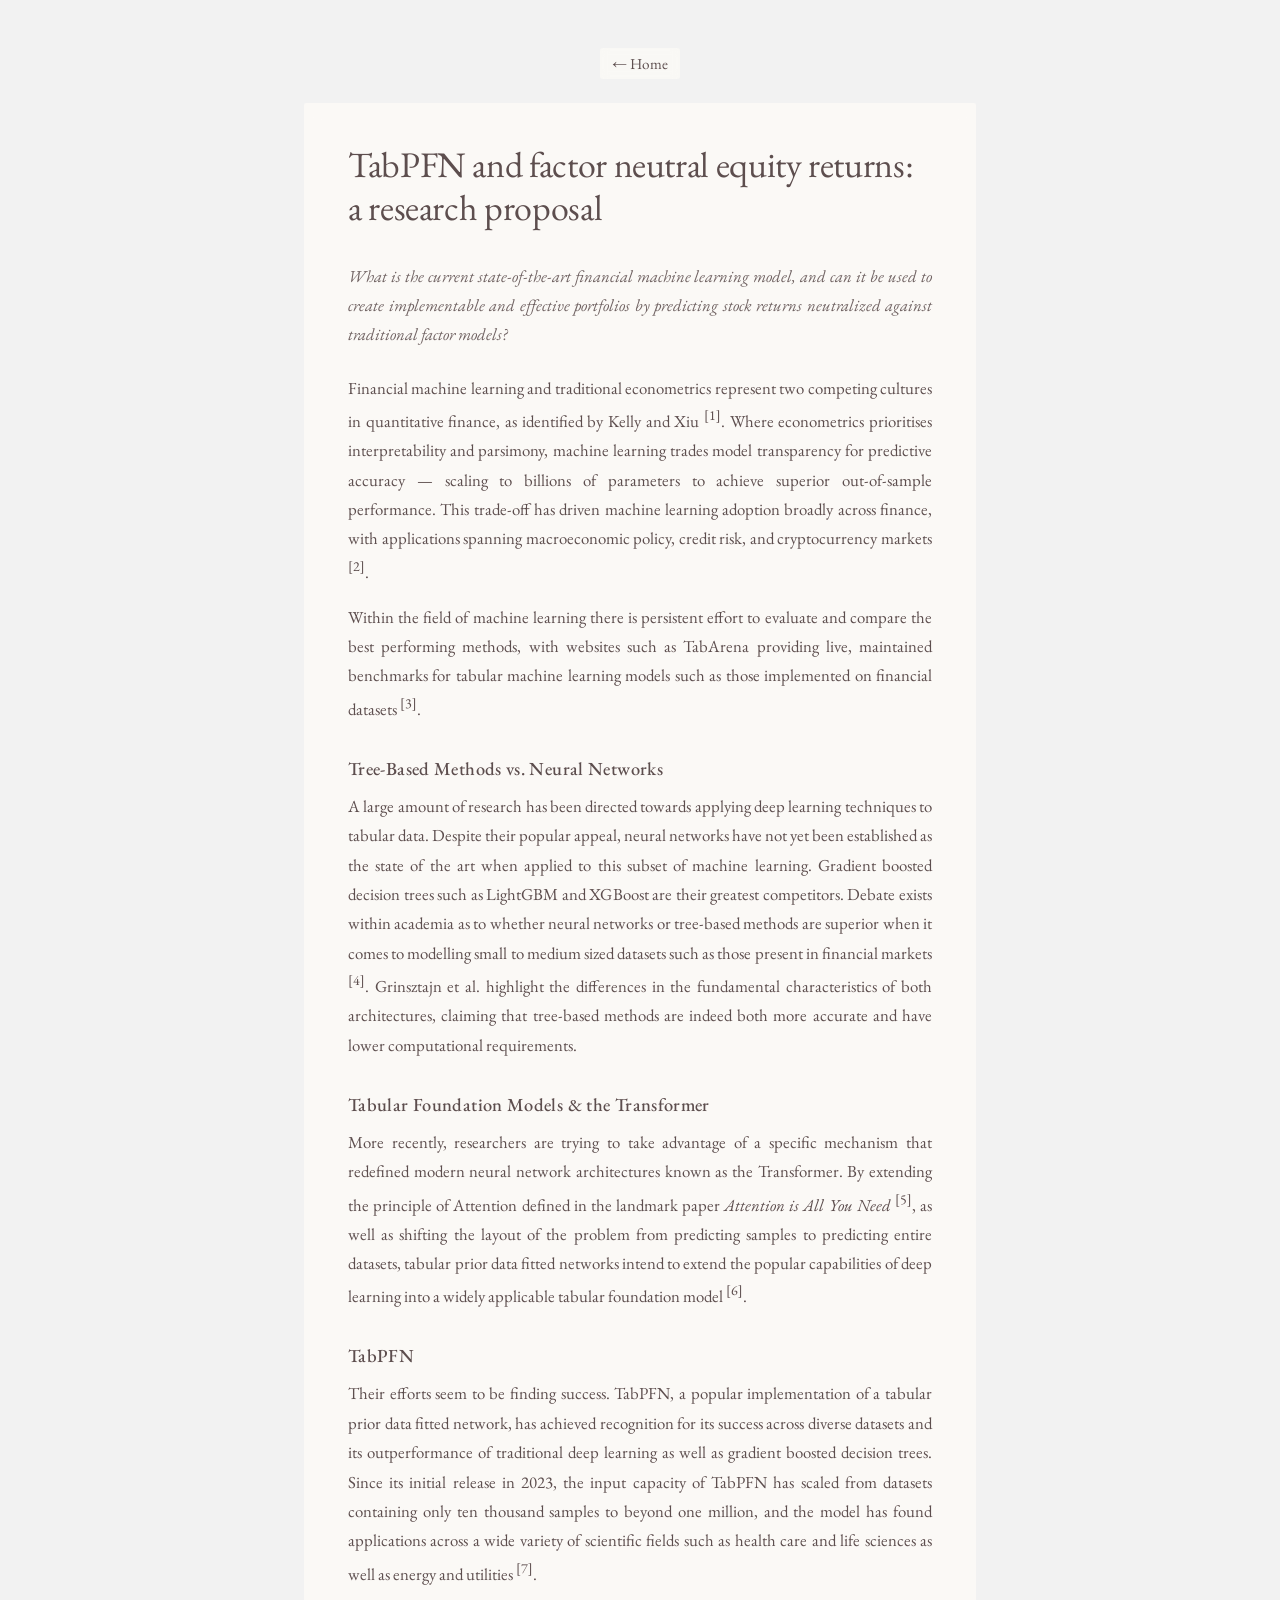
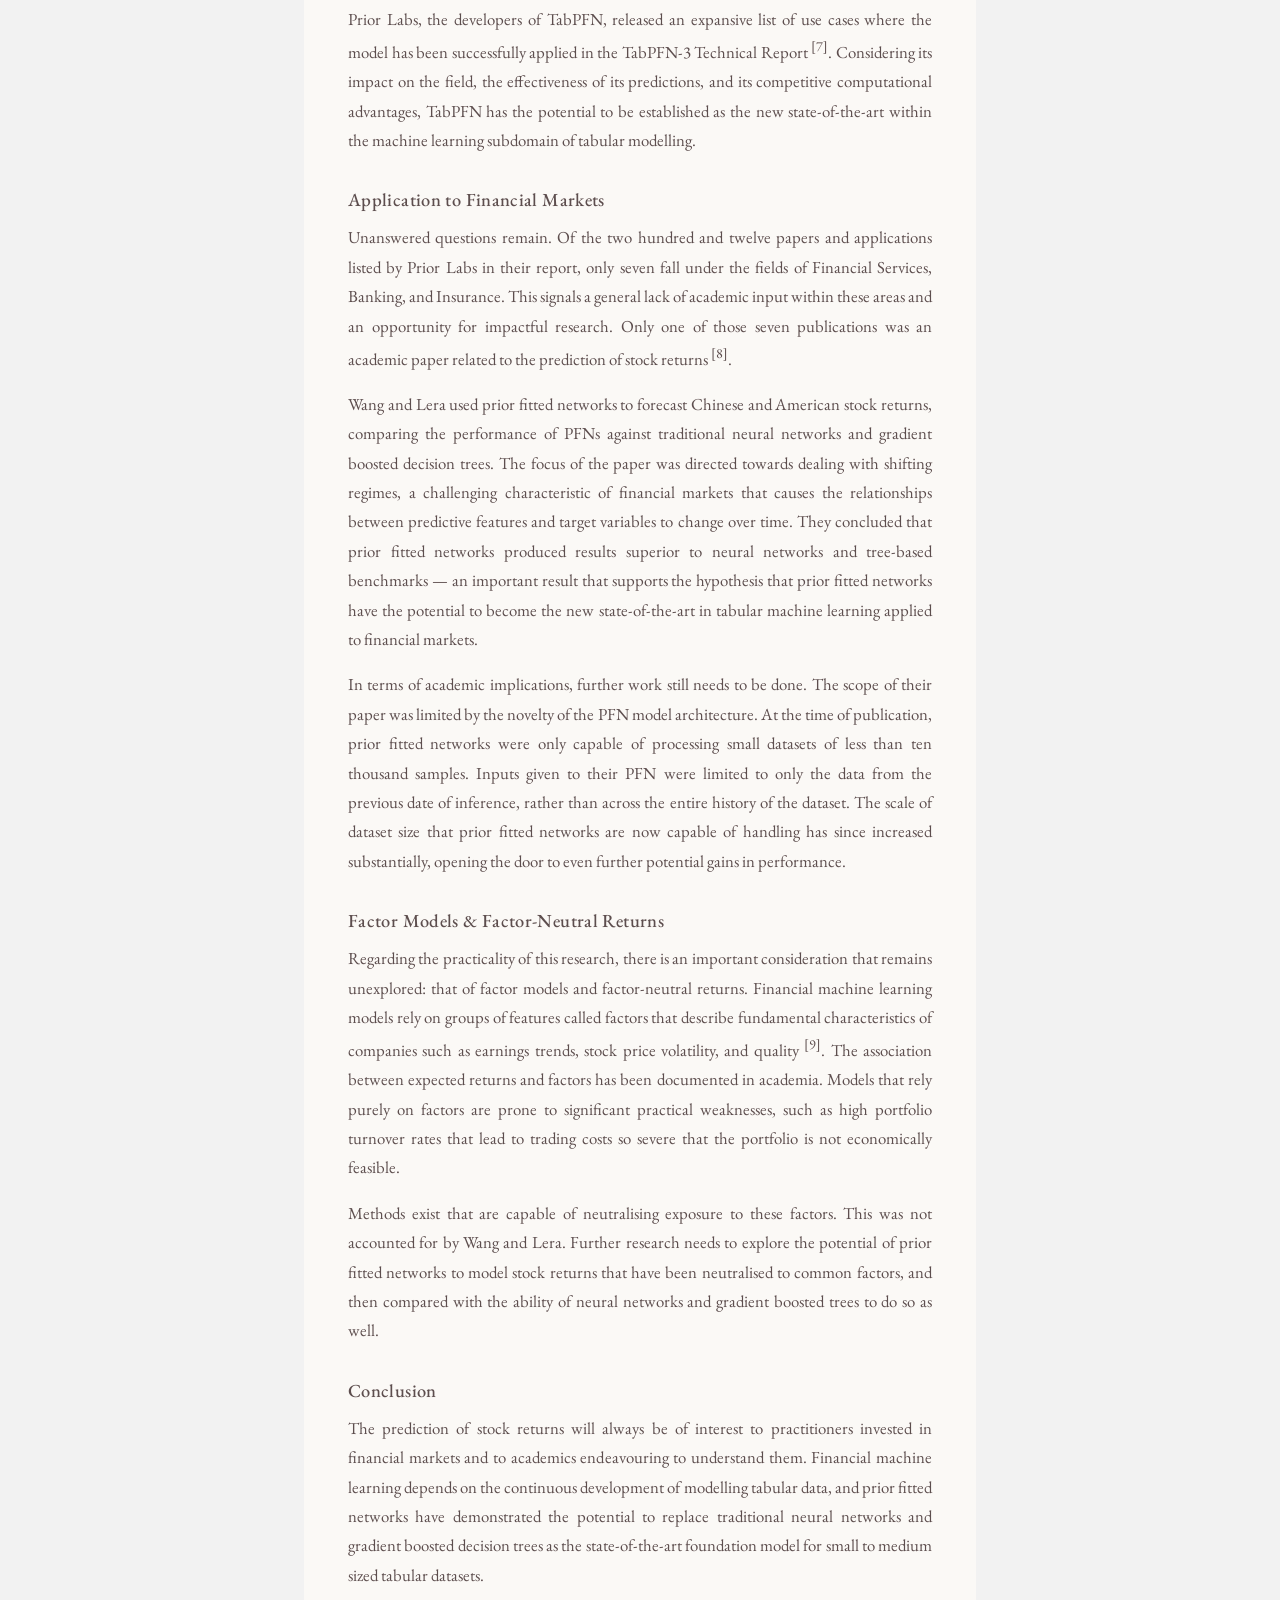
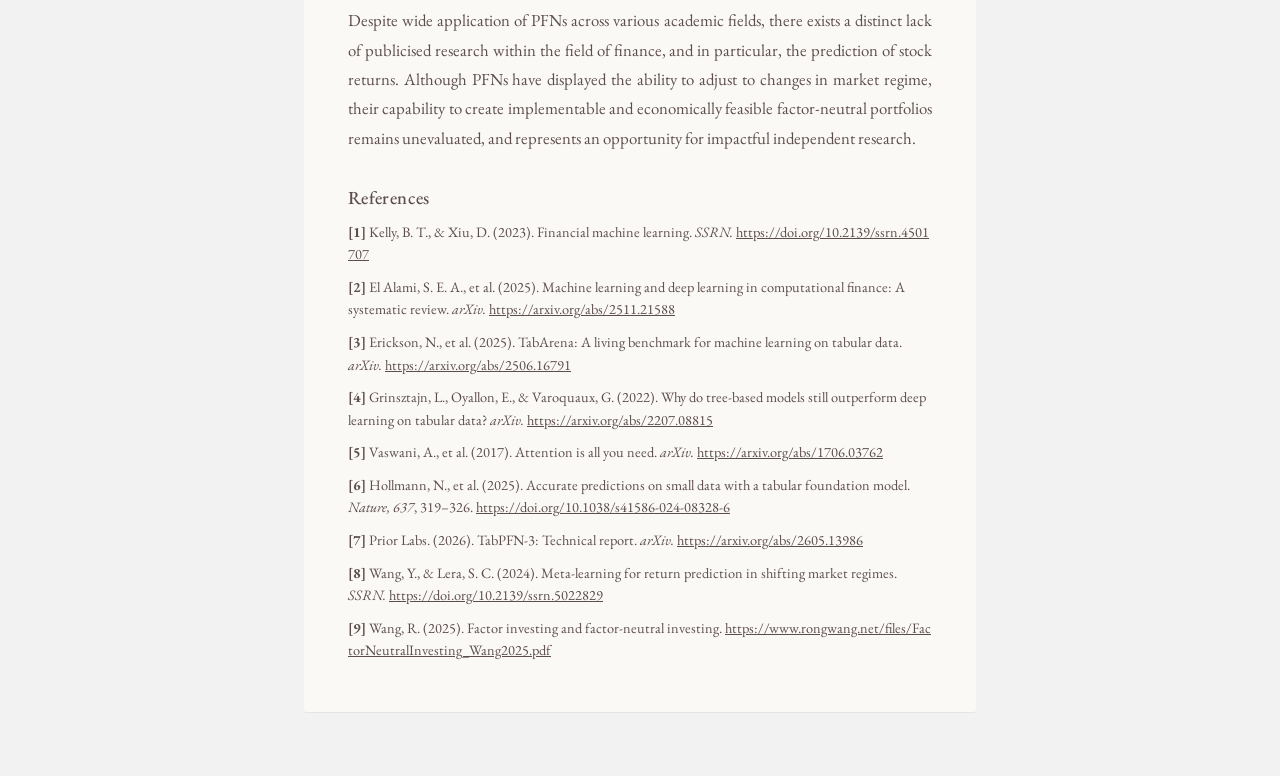
==== posts/tabpfn-factor-neutral-equity-returns.html @ 18696118 "Add personal website with two essays and bkg3 background" ====
<!DOCTYPE html>
<html lang="en">
<head>
  <meta charset="UTF-8">
  <meta name="viewport" content="width=device-width, initial-scale=1">
  <meta name="description" content="TabPFN and factor neutral equity returns: a research proposal by Michael Walker Copeman">
  <title>TabPFN and factor neutral equity returns — Michael Walker Copeman</title>
  <link rel="preconnect" href="https://fonts.googleapis.com">
  <link rel="preconnect" href="https://fonts.gstatic.com" crossorigin>
  <link href="https://fonts.googleapis.com/css2?family=EB+Garamond:ital,wght@0,400;0,500&display=swap" rel="stylesheet">
  <link rel="stylesheet" href="../styles.css">
</head>
<body>
  <div class="article-wrap">
    <a class="back-link" href="../index.html">← Home</a>
    <article class="article">
      <h1>TabPFN and factor neutral equity returns: a research proposal</h1>

      <p class="lede">What is the current state-of-the-art financial machine learning model, and can it be used to create implementable and effective portfolios by predicting stock returns neutralized against traditional factor models?</p>

      <p>Financial machine learning and traditional econometrics represent two competing cultures in quantitative finance, as identified by Kelly and Xiu <sup>[1]</sup>. Where econometrics prioritises interpretability and parsimony, machine learning trades model transparency for predictive accuracy — scaling to billions of parameters to achieve superior out-of-sample performance. This trade-off has driven machine learning adoption broadly across finance, with applications spanning macroeconomic policy, credit risk, and cryptocurrency markets <sup>[2]</sup>.</p>

      <p>Within the field of machine learning there is persistent effort to evaluate and compare the best performing methods, with websites such as TabArena providing live, maintained benchmarks for tabular machine learning models such as those implemented on financial datasets <sup>[3]</sup>.</p>

      <h2>Tree-Based Methods vs. Neural Networks</h2>

      <p>A large amount of research has been directed towards applying deep learning techniques to tabular data. Despite their popular appeal, neural networks have not yet been established as the state of the art when applied to this subset of machine learning. Gradient boosted decision trees such as LightGBM and XGBoost are their greatest competitors. Debate exists within academia as to whether neural networks or tree-based methods are superior when it comes to modelling small to medium sized datasets such as those present in financial markets <sup>[4]</sup>. Grinsztajn et al. highlight the differences in the fundamental characteristics of both architectures, claiming that tree-based methods are indeed both more accurate and have lower computational requirements.</p>

      <h2>Tabular Foundation Models &amp; the Transformer</h2>

      <p>More recently, researchers are trying to take advantage of a specific mechanism that redefined modern neural network architectures known as the Transformer. By extending the principle of Attention defined in the landmark paper <em>Attention is All You Need</em> <sup>[5]</sup>, as well as shifting the layout of the problem from predicting samples to predicting entire datasets, tabular prior data fitted networks intend to extend the popular capabilities of deep learning into a widely applicable tabular foundation model <sup>[6]</sup>.</p>

      <h2>TabPFN</h2>

      <p>Their efforts seem to be finding success. TabPFN, a popular implementation of a tabular prior data fitted network, has achieved recognition for its success across diverse datasets and its outperformance of traditional deep learning as well as gradient boosted decision trees. Since its initial release in 2023, the input capacity of TabPFN has scaled from datasets containing only ten thousand samples to beyond one million, and the model has found applications across a wide variety of scientific fields such as health care and life sciences as well as energy and utilities <sup>[7]</sup>.</p>

      <p>Prior Labs, the developers of TabPFN, released an expansive list of use cases where the model has been successfully applied in the TabPFN-3 Technical Report <sup>[7]</sup>. Considering its impact on the field, the effectiveness of its predictions, and its competitive computational advantages, TabPFN has the potential to be established as the new state-of-the-art within the machine learning subdomain of tabular modelling.</p>

      <h2>Application to Financial Markets</h2>

      <p>Unanswered questions remain. Of the two hundred and twelve papers and applications listed by Prior Labs in their report, only seven fall under the fields of Financial Services, Banking, and Insurance. This signals a general lack of academic input within these areas and an opportunity for impactful research. Only one of those seven publications was an academic paper related to the prediction of stock returns <sup>[8]</sup>.</p>

      <p>Wang and Lera used prior fitted networks to forecast Chinese and American stock returns, comparing the performance of PFNs against traditional neural networks and gradient boosted decision trees. The focus of the paper was directed towards dealing with shifting regimes, a challenging characteristic of financial markets that causes the relationships between predictive features and target variables to change over time. They concluded that prior fitted networks produced results superior to neural networks and tree-based benchmarks — an important result that supports the hypothesis that prior fitted networks have the potential to become the new state-of-the-art in tabular machine learning applied to financial markets.</p>

      <p>In terms of academic implications, further work still needs to be done. The scope of their paper was limited by the novelty of the PFN model architecture. At the time of publication, prior fitted networks were only capable of processing small datasets of less than ten thousand samples. Inputs given to their PFN were limited to only the data from the previous date of inference, rather than across the entire history of the dataset. The scale of dataset size that prior fitted networks are now capable of handling has since increased substantially, opening the door to even further potential gains in performance.</p>

      <h2>Factor Models &amp; Factor-Neutral Returns</h2>

      <p>Regarding the practicality of this research, there is an important consideration that remains unexplored: that of factor models and factor-neutral returns. Financial machine learning models rely on groups of features called factors that describe fundamental characteristics of companies such as earnings trends, stock price volatility, and quality <sup>[9]</sup>. The association between expected returns and factors has been documented in academia. Models that rely purely on factors are prone to significant practical weaknesses, such as high portfolio turnover rates that lead to trading costs so severe that the portfolio is not economically feasible.</p>

      <p>Methods exist that are capable of neutralising exposure to these factors. This was not accounted for by Wang and Lera. Further research needs to explore the potential of prior fitted networks to model stock returns that have been neutralised to common factors, and then compared with the ability of neural networks and gradient boosted trees to do so as well.</p>

      <h2>Conclusion</h2>

      <p>The prediction of stock returns will always be of interest to practitioners invested in financial markets and to academics endeavouring to understand them. Financial machine learning depends on the continuous development of modelling tabular data, and prior fitted networks have demonstrated the potential to replace traditional neural networks and gradient boosted decision trees as the state-of-the-art foundation model for small to medium sized tabular datasets.</p>

      <p>Despite wide application of PFNs across various academic fields, there exists a distinct lack of publicised research within the field of finance, and in particular, the prediction of stock returns. Although PFNs have displayed the ability to adjust to changes in market regime, their capability to create implementable and economically feasible factor-neutral portfolios remains unevaluated, and represents an opportunity for impactful independent research.</p>

      <h2>References</h2>

      <div class="references">
        <p><strong>[1]</strong> Kelly, B. T., &amp; Xiu, D. (2023). Financial machine learning. <em>SSRN.</em> <a href="https://doi.org/10.2139/ssrn.4501707">https://doi.org/10.2139/ssrn.4501707</a></p>
        <p><strong>[2]</strong> El Alami, S. E. A., et al. (2025). Machine learning and deep learning in computational finance: A systematic review. <em>arXiv.</em> <a href="https://arxiv.org/abs/2511.21588">https://arxiv.org/abs/2511.21588</a></p>
        <p><strong>[3]</strong> Erickson, N., et al. (2025). TabArena: A living benchmark for machine learning on tabular data. <em>arXiv.</em> <a href="https://arxiv.org/abs/2506.16791">https://arxiv.org/abs/2506.16791</a></p>
        <p><strong>[4]</strong> Grinsztajn, L., Oyallon, E., &amp; Varoquaux, G. (2022). Why do tree-based models still outperform deep learning on tabular data? <em>arXiv.</em> <a href="https://arxiv.org/abs/2207.08815">https://arxiv.org/abs/2207.08815</a></p>
        <p><strong>[5]</strong> Vaswani, A., et al. (2017). Attention is all you need. <em>arXiv.</em> <a href="https://arxiv.org/abs/1706.03762">https://arxiv.org/abs/1706.03762</a></p>
        <p><strong>[6]</strong> Hollmann, N., et al. (2025). Accurate predictions on small data with a tabular foundation model. <em>Nature, 637</em>, 319–326. <a href="https://doi.org/10.1038/s41586-024-08328-6">https://doi.org/10.1038/s41586-024-08328-6</a></p>
        <p><strong>[7]</strong> Prior Labs. (2026). TabPFN-3: Technical report. <em>arXiv.</em> <a href="https://arxiv.org/abs/2605.13986">https://arxiv.org/abs/2605.13986</a></p>
        <p><strong>[8]</strong> Wang, Y., &amp; Lera, S. C. (2024). Meta-learning for return prediction in shifting market regimes. <em>SSRN.</em> <a href="https://doi.org/10.2139/ssrn.5022829">https://doi.org/10.2139/ssrn.5022829</a></p>
        <p><strong>[9]</strong> Wang, R. (2025). Factor investing and factor-neutral investing. <a href="https://www.rongwang.net/files/FactorNeutralInvesting_Wang2025.pdf">https://www.rongwang.net/files/FactorNeutralInvesting_Wang2025.pdf</a></p>
      </div>
    </article>
  </div>

</body>
</html>
---- styles.css ----
:root {
  --ink: #5d4e4e;
  --accent: #ff9a75;
  --paper: rgba(252, 250, 247, 0.92);
  --paper-soft: rgba(252, 250, 247, 0.78);
}

*,
*::before,
*::after {
  box-sizing: border-box;
  margin: 0;
}

body {
  min-height: 100vh;
  color: var(--ink);
  font-family: 'EB Garamond', Georgia, 'Times New Roman', serif;
  -webkit-font-smoothing: antialiased;
  background: #f2f2f2 url('bkg3.png') no-repeat center center / cover fixed;
}

.btn {
  font-family: inherit;
  font-size: 1rem;
  padding: 0.5rem 1.125rem;
  border: 1px solid var(--ink);
  border-radius: 3px;
  background: var(--paper-soft);
  color: var(--ink);
  text-decoration: none;
  backdrop-filter: blur(4px);
  transition: background 0.15s ease, border-color 0.15s ease, color 0.15s ease;
}

.btn:hover {
  background: var(--accent);
  border-color: var(--accent);
  color: #fff;
}

.back-link {
  display: inline-block;
  font-size: 0.95rem;
  color: var(--ink);
  text-decoration: none;
  background: var(--paper-soft);
  padding: 0.35rem 0.75rem;
  border-radius: 3px;
  backdrop-filter: blur(4px);
  transition: color 0.15s ease, background 0.15s ease;
}

.back-link:hover {
  color: #fff;
  background: var(--accent);
}

/* Home */

.home {
  min-height: 100vh;
  display: flex;
  flex-direction: column;
  align-items: center;
  justify-content: flex-start;
  text-align: center;
  padding: 5rem 1.5rem 2.5rem;
  gap: 2rem;
}

.home h1 {
  font-size: clamp(3rem, 9vw, 5rem);
  font-weight: 400;
  line-height: 1.05;
  letter-spacing: -0.02em;
  color: var(--ink);
}

.home-nav {
  max-width: 36rem;
}

.home ol {
  list-style: decimal;
  list-style-position: inside;
  display: flex;
  flex-direction: column;
  gap: 1.25rem;
  padding: 0;
}

.home ol li {
  padding-left: 0;
}

.home ol li::marker {
  font-size: 1.2rem;
  color: var(--accent);
  font-weight: 500;
}

.home ol a {
  font-size: 1.25rem;
  line-height: 1.45;
  color: var(--ink);
  text-decoration: none;
  transition: color 0.15s ease;
}

.home ol a:hover {
  color: var(--accent);
  text-decoration: underline;
  text-underline-offset: 4px;
}

/* Articles */

.article-wrap {
  min-height: 100vh;
  max-width: 46rem;
  margin: 0 auto;
  padding: 3rem 2rem 4rem;
  text-align: center;
}

.article-wrap .back-link {
  margin-bottom: 1.5rem;
}

.article {
  background: var(--paper);
  padding: 2.5rem 2.75rem;
  border-radius: 2px;
  backdrop-filter: blur(8px);
  box-shadow: 0 1px 0 rgba(93, 78, 78, 0.08);
  text-align: left;
}

.article h1 {
  font-size: clamp(1.75rem, 4vw, 2.25rem);
  font-weight: 400;
  line-height: 1.2;
  letter-spacing: -0.01em;
  margin-bottom: 2rem;
  color: var(--ink);
}

.article h2 {
  font-size: 1.15rem;
  font-weight: 500;
  margin-top: 2rem;
  margin-bottom: 0.75rem;
  letter-spacing: 0.02em;
  color: var(--ink);
}

.article p {
  font-size: 1.05rem;
  line-height: 1.75;
  margin-bottom: 1rem;
  text-align: justify;
  color: var(--ink);
}

.article em {
  font-style: italic;
}

.article .lede {
  font-style: italic;
  opacity: 0.88;
  margin-bottom: 1.5rem;
}

.article .references p {
  font-size: 0.9rem;
  line-height: 1.55;
  text-align: left;
  margin-bottom: 0.65rem;
}

.article .references a {
  color: var(--ink);
  word-break: break-all;
}

.article .references a:hover {
  color: var(--accent);
}

@media (max-width: 600px) {
  .home {
    gap: 1.5rem;
    padding: 3.5rem 1.25rem 2rem;
  }

  .article-wrap {
    padding: 2rem 1.25rem 3rem;
  }

  .article {
    padding: 1.75rem 1.5rem;
  }
}
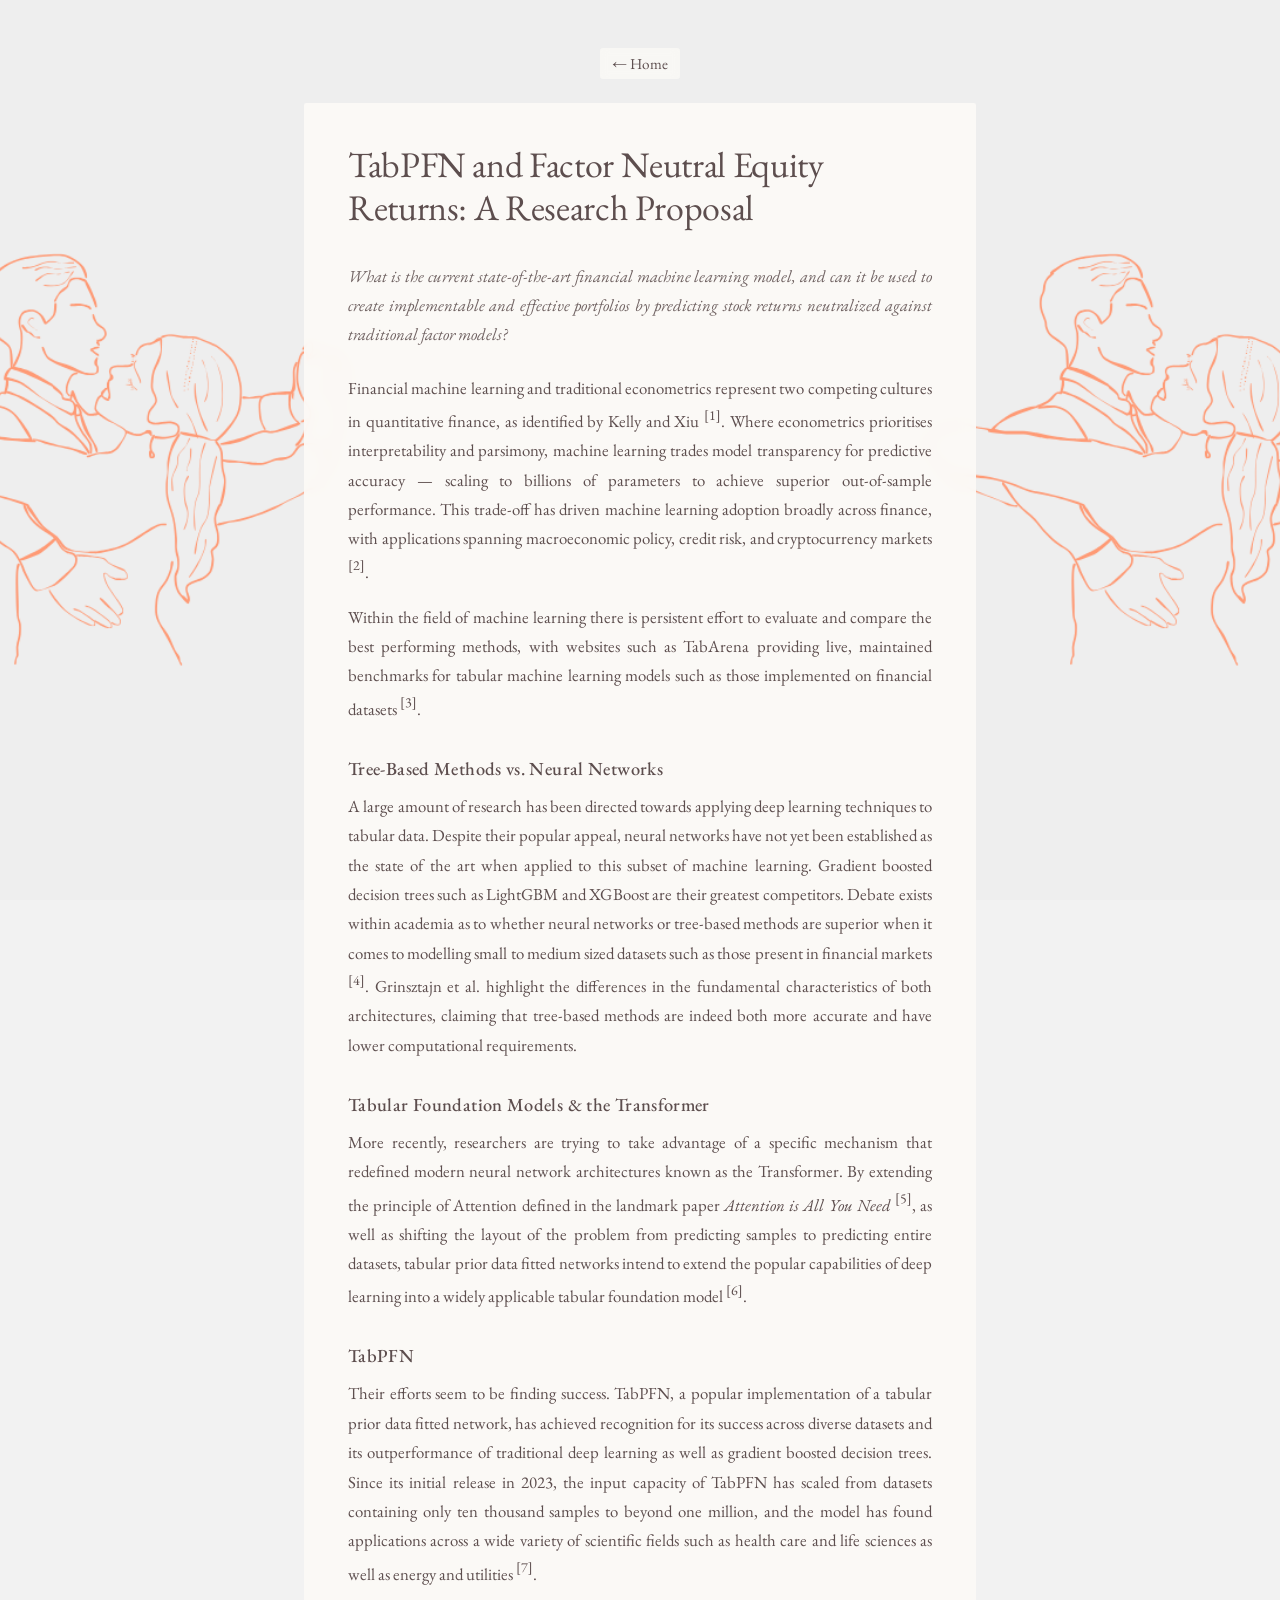
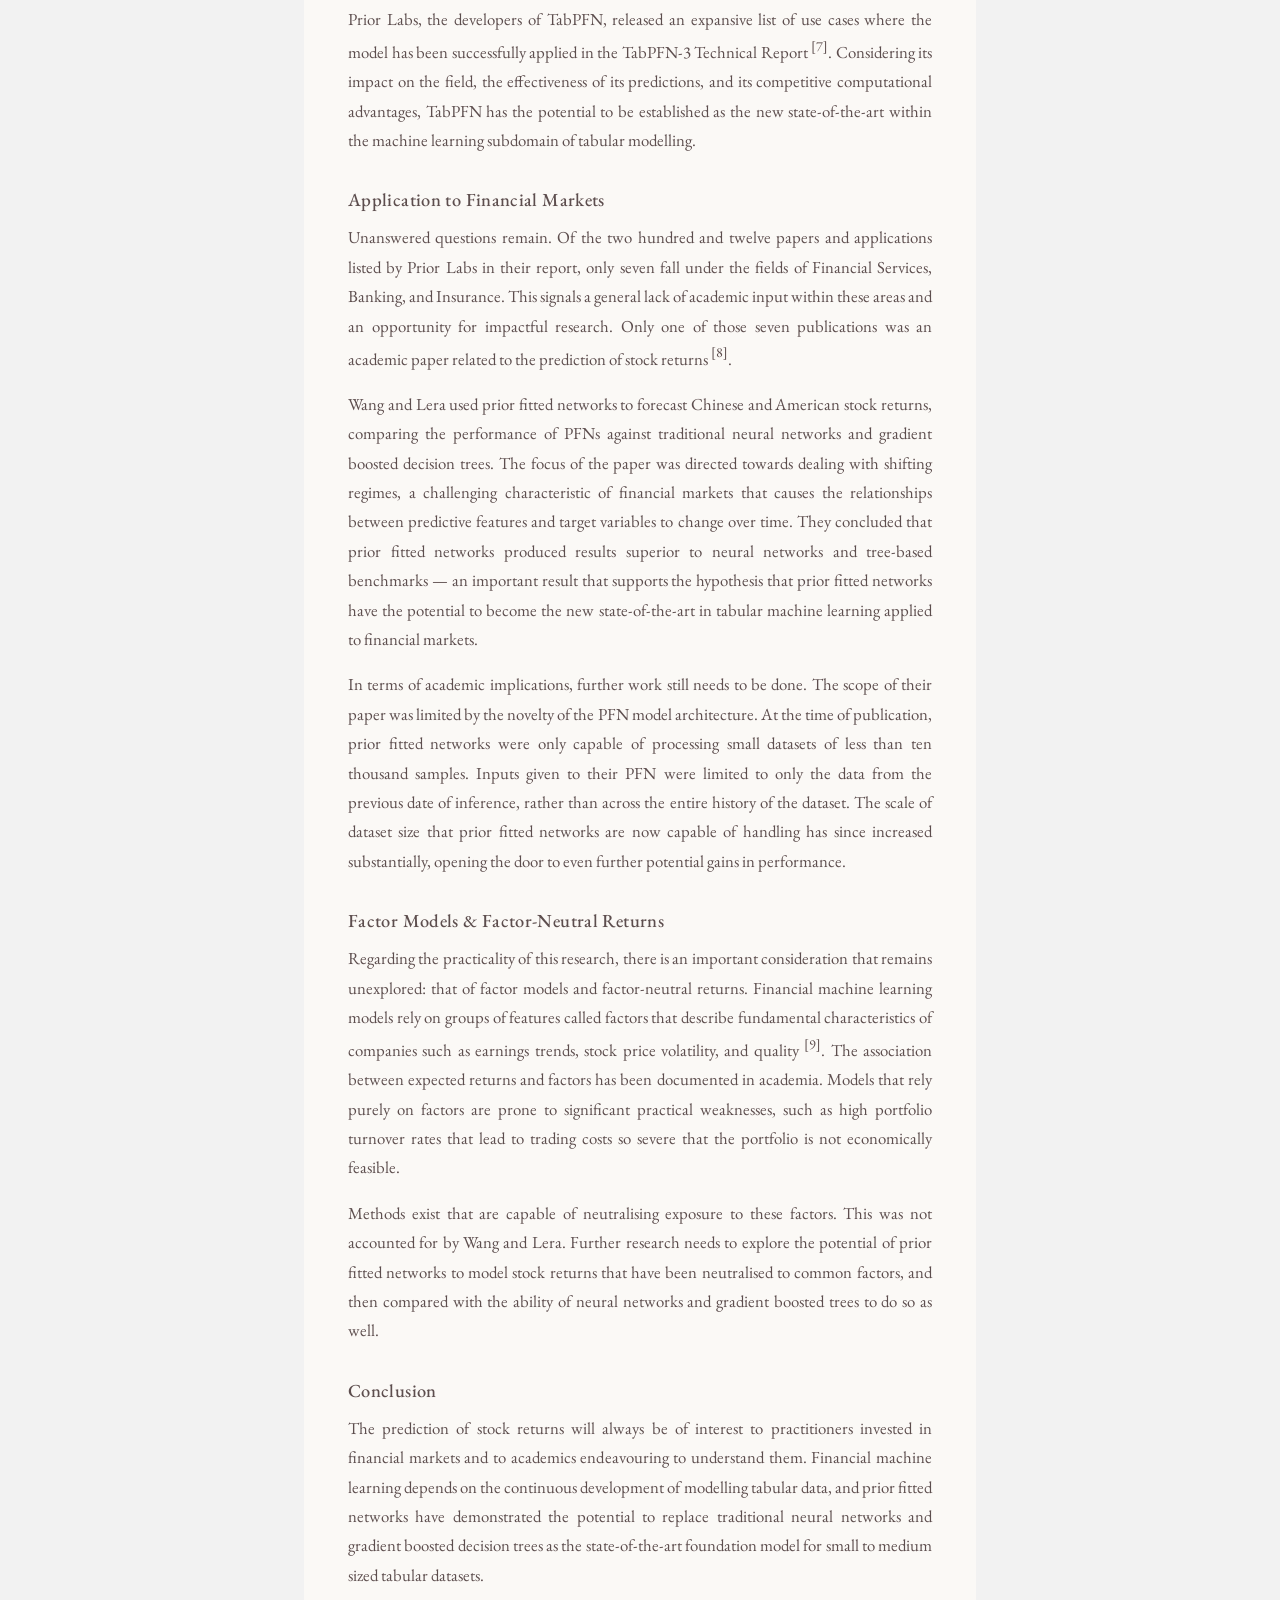
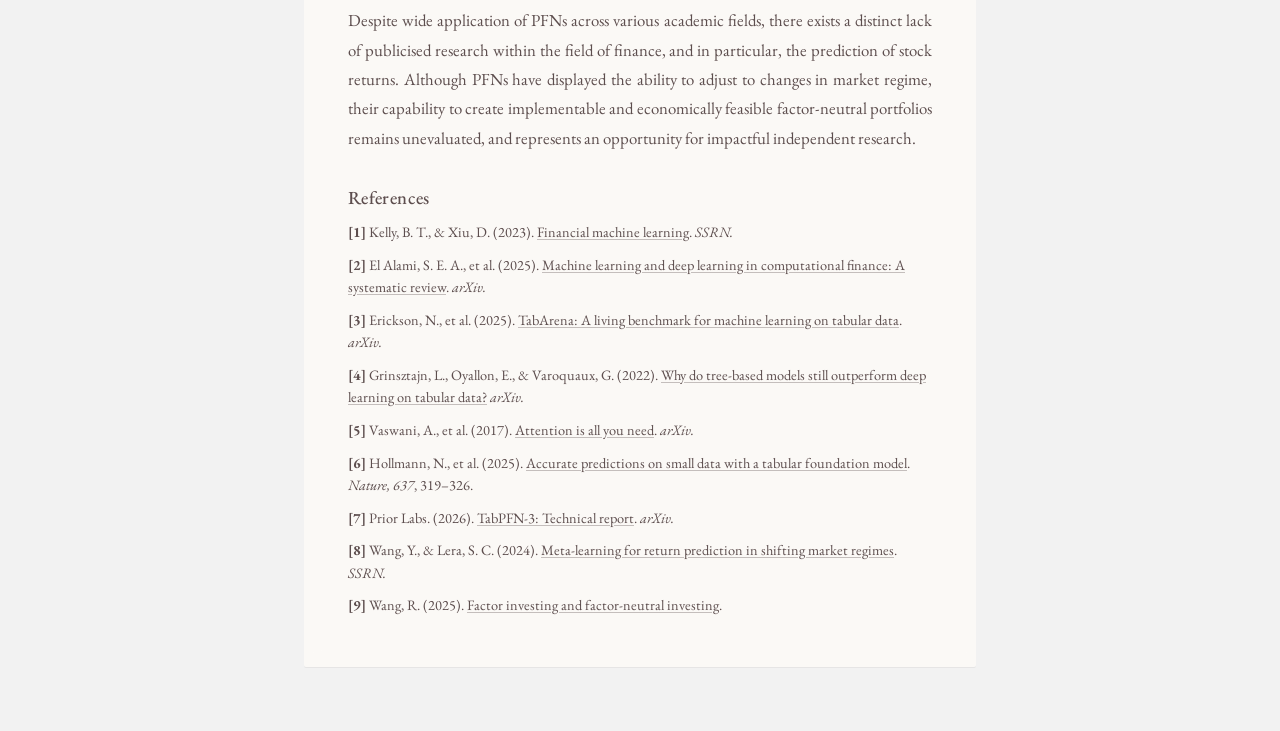
==== commit 86ac72b9: "Update site content, add resume, and remove unused assets" ====
--- a/posts/tabpfn-factor-neutral-equity-returns.html
+++ b/posts/tabpfn-factor-neutral-equity-returns.html
@@ -4,7 +4,7 @@
   <meta charset="UTF-8">
   <meta name="viewport" content="width=device-width, initial-scale=1">
   <meta name="description" content="TabPFN and factor neutral equity returns: a research proposal by Michael Walker Copeman">
-  <title>TabPFN and factor neutral equity returns — Michael Walker Copeman</title>
+  <title>TabPFN and Factor Neutral Equity Returns: A Research Proposal — Michael Walker Copeman</title>
   <link rel="preconnect" href="https://fonts.googleapis.com">
   <link rel="preconnect" href="https://fonts.gstatic.com" crossorigin>
   <link href="https://fonts.googleapis.com/css2?family=EB+Garamond:ital,wght@0,400;0,500&display=swap" rel="stylesheet">
@@ -14,31 +14,31 @@
   <div class="article-wrap">
     <a class="back-link" href="../index.html">← Home</a>
     <article class="article">
-      <h1>TabPFN and factor neutral equity returns: a research proposal</h1>
+      <h1>TabPFN and Factor Neutral Equity Returns: A Research Proposal</h1>
 
       <p class="lede">What is the current state-of-the-art financial machine learning model, and can it be used to create implementable and effective portfolios by predicting stock returns neutralized against traditional factor models?</p>
 
-      <p>Financial machine learning and traditional econometrics represent two competing cultures in quantitative finance, as identified by Kelly and Xiu <sup>[1]</sup>. Where econometrics prioritises interpretability and parsimony, machine learning trades model transparency for predictive accuracy — scaling to billions of parameters to achieve superior out-of-sample performance. This trade-off has driven machine learning adoption broadly across finance, with applications spanning macroeconomic policy, credit risk, and cryptocurrency markets <sup>[2]</sup>.</p>
+      <p>Financial machine learning and traditional econometrics represent two competing cultures in quantitative finance, as identified by Kelly and Xiu <a class="citation" href="#ref-1"><sup>[1]</sup></a>. Where econometrics prioritises interpretability and parsimony, machine learning trades model transparency for predictive accuracy — scaling to billions of parameters to achieve superior out-of-sample performance. This trade-off has driven machine learning adoption broadly across finance, with applications spanning macroeconomic policy, credit risk, and cryptocurrency markets <a class="citation" href="#ref-2"><sup>[2]</sup></a>.</p>
 
-      <p>Within the field of machine learning there is persistent effort to evaluate and compare the best performing methods, with websites such as TabArena providing live, maintained benchmarks for tabular machine learning models such as those implemented on financial datasets <sup>[3]</sup>.</p>
+      <p>Within the field of machine learning there is persistent effort to evaluate and compare the best performing methods, with websites such as TabArena providing live, maintained benchmarks for tabular machine learning models such as those implemented on financial datasets <a class="citation" href="#ref-3"><sup>[3]</sup></a>.</p>
 
       <h2>Tree-Based Methods vs. Neural Networks</h2>
 
-      <p>A large amount of research has been directed towards applying deep learning techniques to tabular data. Despite their popular appeal, neural networks have not yet been established as the state of the art when applied to this subset of machine learning. Gradient boosted decision trees such as LightGBM and XGBoost are their greatest competitors. Debate exists within academia as to whether neural networks or tree-based methods are superior when it comes to modelling small to medium sized datasets such as those present in financial markets <sup>[4]</sup>. Grinsztajn et al. highlight the differences in the fundamental characteristics of both architectures, claiming that tree-based methods are indeed both more accurate and have lower computational requirements.</p>
+      <p>A large amount of research has been directed towards applying deep learning techniques to tabular data. Despite their popular appeal, neural networks have not yet been established as the state of the art when applied to this subset of machine learning. Gradient boosted decision trees such as LightGBM and XGBoost are their greatest competitors. Debate exists within academia as to whether neural networks or tree-based methods are superior when it comes to modelling small to medium sized datasets such as those present in financial markets <a class="citation" href="#ref-4"><sup>[4]</sup></a>. Grinsztajn et al. highlight the differences in the fundamental characteristics of both architectures, claiming that tree-based methods are indeed both more accurate and have lower computational requirements.</p>
 
       <h2>Tabular Foundation Models &amp; the Transformer</h2>
 
-      <p>More recently, researchers are trying to take advantage of a specific mechanism that redefined modern neural network architectures known as the Transformer. By extending the principle of Attention defined in the landmark paper <em>Attention is All You Need</em> <sup>[5]</sup>, as well as shifting the layout of the problem from predicting samples to predicting entire datasets, tabular prior data fitted networks intend to extend the popular capabilities of deep learning into a widely applicable tabular foundation model <sup>[6]</sup>.</p>
+      <p>More recently, researchers are trying to take advantage of a specific mechanism that redefined modern neural network architectures known as the Transformer. By extending the principle of Attention defined in the landmark paper <em>Attention is All You Need</em> <a class="citation" href="#ref-5"><sup>[5]</sup></a>, as well as shifting the layout of the problem from predicting samples to predicting entire datasets, tabular prior data fitted networks intend to extend the popular capabilities of deep learning into a widely applicable tabular foundation model <a class="citation" href="#ref-6"><sup>[6]</sup></a>.</p>
 
       <h2>TabPFN</h2>
 
-      <p>Their efforts seem to be finding success. TabPFN, a popular implementation of a tabular prior data fitted network, has achieved recognition for its success across diverse datasets and its outperformance of traditional deep learning as well as gradient boosted decision trees. Since its initial release in 2023, the input capacity of TabPFN has scaled from datasets containing only ten thousand samples to beyond one million, and the model has found applications across a wide variety of scientific fields such as health care and life sciences as well as energy and utilities <sup>[7]</sup>.</p>
+      <p>Their efforts seem to be finding success. TabPFN, a popular implementation of a tabular prior data fitted network, has achieved recognition for its success across diverse datasets and its outperformance of traditional deep learning as well as gradient boosted decision trees. Since its initial release in 2023, the input capacity of TabPFN has scaled from datasets containing only ten thousand samples to beyond one million, and the model has found applications across a wide variety of scientific fields such as health care and life sciences as well as energy and utilities <a class="citation" href="#ref-7"><sup>[7]</sup></a>.</p>
 
-      <p>Prior Labs, the developers of TabPFN, released an expansive list of use cases where the model has been successfully applied in the TabPFN-3 Technical Report <sup>[7]</sup>. Considering its impact on the field, the effectiveness of its predictions, and its competitive computational advantages, TabPFN has the potential to be established as the new state-of-the-art within the machine learning subdomain of tabular modelling.</p>
+      <p>Prior Labs, the developers of TabPFN, released an expansive list of use cases where the model has been successfully applied in the TabPFN-3 Technical Report <a class="citation" href="#ref-7"><sup>[7]</sup></a>. Considering its impact on the field, the effectiveness of its predictions, and its competitive computational advantages, TabPFN has the potential to be established as the new state-of-the-art within the machine learning subdomain of tabular modelling.</p>
 
       <h2>Application to Financial Markets</h2>
 
-      <p>Unanswered questions remain. Of the two hundred and twelve papers and applications listed by Prior Labs in their report, only seven fall under the fields of Financial Services, Banking, and Insurance. This signals a general lack of academic input within these areas and an opportunity for impactful research. Only one of those seven publications was an academic paper related to the prediction of stock returns <sup>[8]</sup>.</p>
+      <p>Unanswered questions remain. Of the two hundred and twelve papers and applications listed by Prior Labs in their report, only seven fall under the fields of Financial Services, Banking, and Insurance. This signals a general lack of academic input within these areas and an opportunity for impactful research. Only one of those seven publications was an academic paper related to the prediction of stock returns <a class="citation" href="#ref-8"><sup>[8]</sup></a>.</p>
 
       <p>Wang and Lera used prior fitted networks to forecast Chinese and American stock returns, comparing the performance of PFNs against traditional neural networks and gradient boosted decision trees. The focus of the paper was directed towards dealing with shifting regimes, a challenging characteristic of financial markets that causes the relationships between predictive features and target variables to change over time. They concluded that prior fitted networks produced results superior to neural networks and tree-based benchmarks — an important result that supports the hypothesis that prior fitted networks have the potential to become the new state-of-the-art in tabular machine learning applied to financial markets.</p>
 
@@ -46,7 +46,7 @@
 
       <h2>Factor Models &amp; Factor-Neutral Returns</h2>
 
-      <p>Regarding the practicality of this research, there is an important consideration that remains unexplored: that of factor models and factor-neutral returns. Financial machine learning models rely on groups of features called factors that describe fundamental characteristics of companies such as earnings trends, stock price volatility, and quality <sup>[9]</sup>. The association between expected returns and factors has been documented in academia. Models that rely purely on factors are prone to significant practical weaknesses, such as high portfolio turnover rates that lead to trading costs so severe that the portfolio is not economically feasible.</p>
+      <p>Regarding the practicality of this research, there is an important consideration that remains unexplored: that of factor models and factor-neutral returns. Financial machine learning models rely on groups of features called factors that describe fundamental characteristics of companies such as earnings trends, stock price volatility, and quality <a class="citation" href="#ref-9"><sup>[9]</sup></a>. The association between expected returns and factors has been documented in academia. Models that rely purely on factors are prone to significant practical weaknesses, such as high portfolio turnover rates that lead to trading costs so severe that the portfolio is not economically feasible.</p>
 
       <p>Methods exist that are capable of neutralising exposure to these factors. This was not accounted for by Wang and Lera. Further research needs to explore the potential of prior fitted networks to model stock returns that have been neutralised to common factors, and then compared with the ability of neural networks and gradient boosted trees to do so as well.</p>
 
@@ -59,15 +59,15 @@
       <h2>References</h2>
 
       <div class="references">
-        <p><strong>[1]</strong> Kelly, B. T., &amp; Xiu, D. (2023). Financial machine learning. <em>SSRN.</em> <a href="https://doi.org/10.2139/ssrn.4501707">https://doi.org/10.2139/ssrn.4501707</a></p>
-        <p><strong>[2]</strong> El Alami, S. E. A., et al. (2025). Machine learning and deep learning in computational finance: A systematic review. <em>arXiv.</em> <a href="https://arxiv.org/abs/2511.21588">https://arxiv.org/abs/2511.21588</a></p>
-        <p><strong>[3]</strong> Erickson, N., et al. (2025). TabArena: A living benchmark for machine learning on tabular data. <em>arXiv.</em> <a href="https://arxiv.org/abs/2506.16791">https://arxiv.org/abs/2506.16791</a></p>
-        <p><strong>[4]</strong> Grinsztajn, L., Oyallon, E., &amp; Varoquaux, G. (2022). Why do tree-based models still outperform deep learning on tabular data? <em>arXiv.</em> <a href="https://arxiv.org/abs/2207.08815">https://arxiv.org/abs/2207.08815</a></p>
-        <p><strong>[5]</strong> Vaswani, A., et al. (2017). Attention is all you need. <em>arXiv.</em> <a href="https://arxiv.org/abs/1706.03762">https://arxiv.org/abs/1706.03762</a></p>
-        <p><strong>[6]</strong> Hollmann, N., et al. (2025). Accurate predictions on small data with a tabular foundation model. <em>Nature, 637</em>, 319–326. <a href="https://doi.org/10.1038/s41586-024-08328-6">https://doi.org/10.1038/s41586-024-08328-6</a></p>
-        <p><strong>[7]</strong> Prior Labs. (2026). TabPFN-3: Technical report. <em>arXiv.</em> <a href="https://arxiv.org/abs/2605.13986">https://arxiv.org/abs/2605.13986</a></p>
-        <p><strong>[8]</strong> Wang, Y., &amp; Lera, S. C. (2024). Meta-learning for return prediction in shifting market regimes. <em>SSRN.</em> <a href="https://doi.org/10.2139/ssrn.5022829">https://doi.org/10.2139/ssrn.5022829</a></p>
-        <p><strong>[9]</strong> Wang, R. (2025). Factor investing and factor-neutral investing. <a href="https://www.rongwang.net/files/FactorNeutralInvesting_Wang2025.pdf">https://www.rongwang.net/files/FactorNeutralInvesting_Wang2025.pdf</a></p>
+        <p id="ref-1"><strong>[1]</strong> Kelly, B. T., &amp; Xiu, D. (2023). <a href="https://doi.org/10.2139/ssrn.4501707" target="_blank" rel="noopener noreferrer">Financial machine learning</a>. <em>SSRN.</em></p>
+        <p id="ref-2"><strong>[2]</strong> El Alami, S. E. A., et al. (2025). <a href="https://arxiv.org/abs/2511.21588" target="_blank" rel="noopener noreferrer">Machine learning and deep learning in computational finance: A systematic review</a>. <em>arXiv.</em></p>
+        <p id="ref-3"><strong>[3]</strong> Erickson, N., et al. (2025). <a href="https://arxiv.org/abs/2506.16791" target="_blank" rel="noopener noreferrer">TabArena: A living benchmark for machine learning on tabular data</a>. <em>arXiv.</em></p>
+        <p id="ref-4"><strong>[4]</strong> Grinsztajn, L., Oyallon, E., &amp; Varoquaux, G. (2022). <a href="https://arxiv.org/abs/2207.08815" target="_blank" rel="noopener noreferrer">Why do tree-based models still outperform deep learning on tabular data?</a> <em>arXiv.</em></p>
+        <p id="ref-5"><strong>[5]</strong> Vaswani, A., et al. (2017). <a href="https://arxiv.org/abs/1706.03762" target="_blank" rel="noopener noreferrer">Attention is all you need</a>. <em>arXiv.</em></p>
+        <p id="ref-6"><strong>[6]</strong> Hollmann, N., et al. (2025). <a href="https://doi.org/10.1038/s41586-024-08328-6" target="_blank" rel="noopener noreferrer">Accurate predictions on small data with a tabular foundation model</a>. <em>Nature, 637</em>, 319–326.</p>
+        <p id="ref-7"><strong>[7]</strong> Prior Labs. (2026). <a href="https://arxiv.org/abs/2605.13986" target="_blank" rel="noopener noreferrer">TabPFN-3: Technical report</a>. <em>arXiv.</em></p>
+        <p id="ref-8"><strong>[8]</strong> Wang, Y., &amp; Lera, S. C. (2024). <a href="https://doi.org/10.2139/ssrn.5022829" target="_blank" rel="noopener noreferrer">Meta-learning for return prediction in shifting market regimes</a>. <em>SSRN.</em></p>
+        <p id="ref-9"><strong>[9]</strong> Wang, R. (2025). <a href="https://www.rongwang.net/files/FactorNeutralInvesting_Wang2025.pdf" target="_blank" rel="noopener noreferrer">Factor investing and factor-neutral investing</a>.</p>
       </div>
     </article>
   </div>
--- a/styles.css
+++ b/styles.css
@@ -17,7 +17,7 @@
   color: var(--ink);
   font-family: 'EB Garamond', Georgia, 'Times New Roman', serif;
   -webkit-font-smoothing: antialiased;
-  background: #f2f2f2 url('bkg3.png') no-repeat center center / cover fixed;
+  background: #f2f2f2 url('Bkg3.png') no-repeat center center / cover fixed;
 }
 
 .btn {
@@ -65,7 +65,7 @@
   align-items: center;
   justify-content: flex-start;
   text-align: center;
-  padding: 5rem 1.5rem 2.5rem;
+  padding: 3.25rem 1.5rem 2.5rem;
   gap: 2rem;
 }
 
@@ -79,6 +79,7 @@
 
 .home-nav {
   max-width: 36rem;
+  margin-top: 2rem;
 }
 
 .home ol {
@@ -114,6 +115,14 @@
   text-underline-offset: 4px;
 }
 
+.home-footnote {
+  margin-top: auto;
+  padding-top: 3rem;
+  font-size: 0.95rem;
+  color: var(--ink);
+  opacity: 0.65;
+}
+
 /* Articles */
 
 .article-wrap {
@@ -173,6 +182,15 @@
   margin-bottom: 1.5rem;
 }
 
+.article a.citation {
+  color: inherit;
+  text-decoration: none;
+}
+
+.article a.citation:hover sup {
+  color: var(--accent);
+}
+
 .article .references p {
   font-size: 0.9rem;
   line-height: 1.55;
@@ -182,17 +200,20 @@
 
 .article .references a {
   color: var(--ink);
-  word-break: break-all;
+  text-decoration: underline;
+  text-underline-offset: 2px;
+  text-decoration-color: rgba(93, 78, 78, 0.35);
 }
 
 .article .references a:hover {
   color: var(--accent);
+  text-decoration-color: var(--accent);
 }
 
 @media (max-width: 600px) {
   .home {
     gap: 1.5rem;
-    padding: 3.5rem 1.25rem 2rem;
+    padding: 2.5rem 1.25rem 2rem;
   }
 
   .article-wrap {
